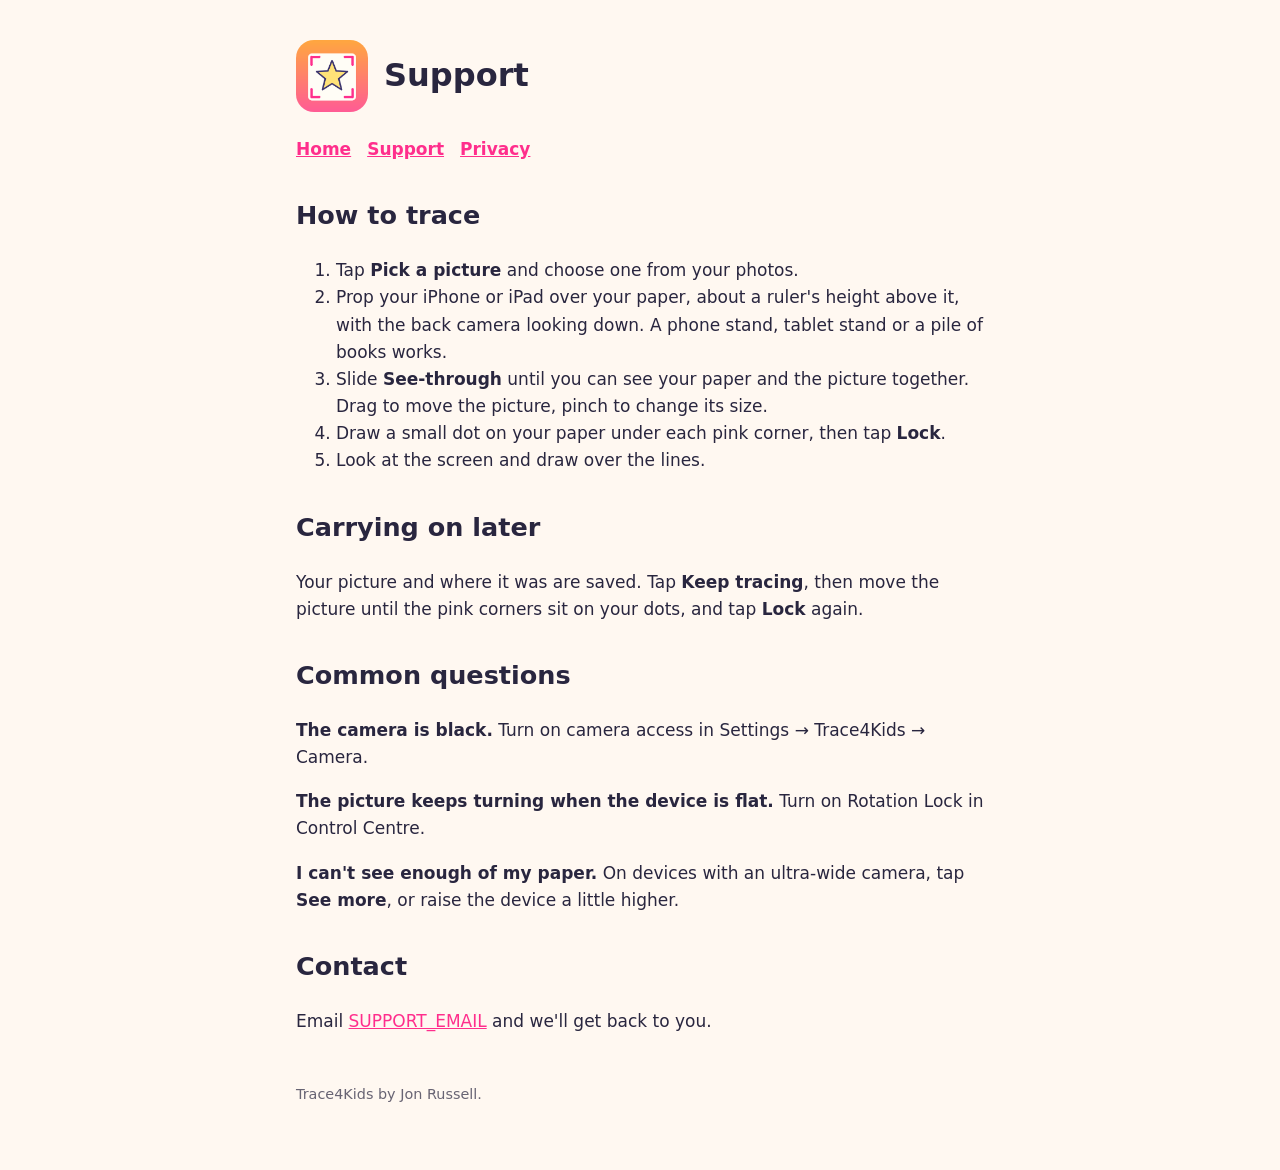
==== docs/support.html @ f656c4da "Add home and tracing screens, tests, icon, workflows and App Store pages Co-Authored-By: Claude Opus" ====
<!doctype html>
<html lang="en-GB">
<head>
<meta charset="utf-8">
<meta name="viewport" content="width=device-width, initial-scale=1">
<title>Support</title>
<link rel="stylesheet" href="style.css">
</head>
<body>
<main>
<header><img src="icon.png" alt=""><h1>Support</h1></header>
<nav><a href="index.html">Home</a><a href="support.html">Support</a><a href="privacy.html">Privacy</a></nav>
<h2>How to trace</h2>
<ol>
<li>Tap <strong>Pick a picture</strong> and choose one from your photos.</li>
<li>Prop your iPhone or iPad over your paper, about a ruler's height above it, with the back camera looking down. A phone stand, tablet stand or a pile of books works.</li>
<li>Slide <strong>See-through</strong> until you can see your paper and the picture together. Drag to move the picture, pinch to change its size.</li>
<li>Draw a small dot on your paper under each pink corner, then tap <strong>Lock</strong>.</li>
<li>Look at the screen and draw over the lines.</li>
</ol>
<h2>Carrying on later</h2>
<p>Your picture and where it was are saved. Tap <strong>Keep tracing</strong>, then move the picture until the pink corners sit on your dots, and tap <strong>Lock</strong> again.</p>
<h2>Common questions</h2>
<p><strong>The camera is black.</strong> Turn on camera access in Settings → Trace4Kids → Camera.</p>
<p><strong>The picture keeps turning when the device is flat.</strong> Turn on Rotation Lock in Control Centre.</p>
<p><strong>I can't see enough of my paper.</strong> On devices with an ultra-wide camera, tap <strong>See more</strong>, or raise the device a little higher.</p>
<h2>Contact</h2>
<p>Email <a href="mailto:SUPPORT_EMAIL">SUPPORT_EMAIL</a> and we'll get back to you.</p>
<footer>Trace4Kids by Jon Russell.</footer>
</main>
</body>
</html>
---- docs/style.css ----
:root { --ink: #29263f; --accent: #ff7a00; --pink: #ff2e8c; --bg: #fff8f1; }
* { box-sizing: border-box; }
body { margin: 0; font: 17px/1.6 ui-rounded, "SF Pro Rounded", system-ui, -apple-system, "Segoe UI", sans-serif; color: var(--ink); background: var(--bg); }
main { max-width: 720px; margin: 0 auto; padding: 40px 16px 64px; }
header { display: flex; align-items: center; gap: 16px; margin-bottom: 24px; }
header img { width: 72px; height: 72px; border-radius: 18px; }
h1 { margin: 0; font-size: 2rem; }
h2 { margin-top: 2rem; }
a { color: var(--pink); }
nav a { margin-right: 16px; font-weight: 600; }
.card { background: #fff; border-radius: 20px; padding: 20px; box-shadow: 0 4px 20px rgba(0,0,0,.06); }
footer { margin-top: 48px; font-size: .9rem; opacity: .7; }
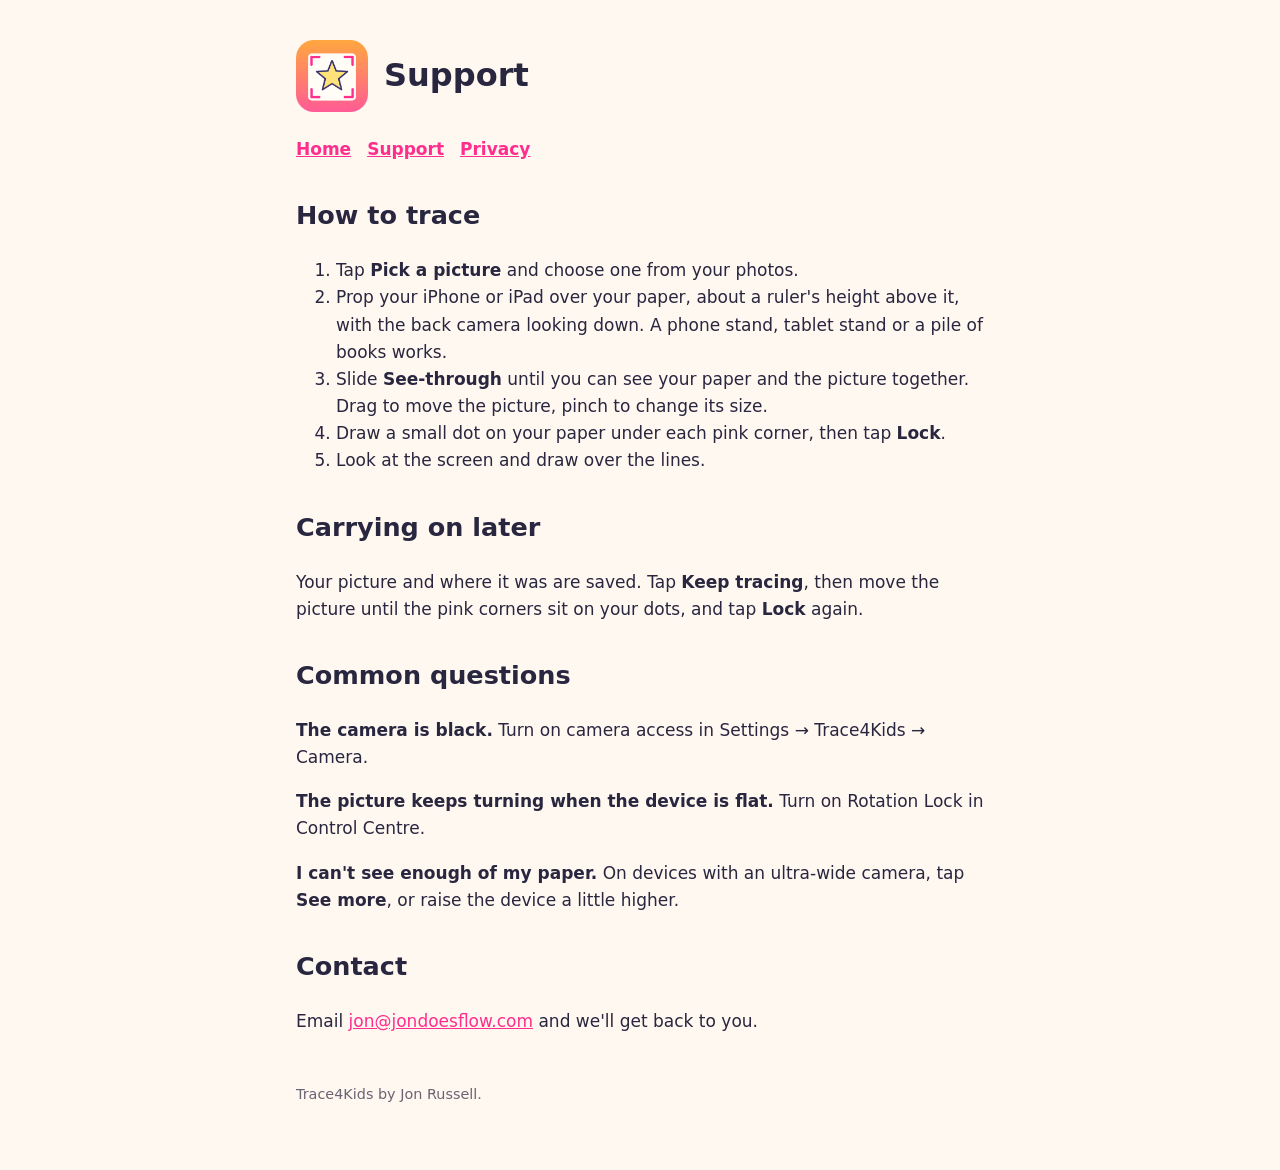
==== commit 6aa56633: "Use jon@jondoesflow.com on the support and privacy pages [skip ci] Co-Authored-By: Claude Opus 5.5 <" ====
--- a/docs/support.html
+++ b/docs/support.html
@@ -25,7 +25,7 @@
 <p><strong>The picture keeps turning when the device is flat.</strong> Turn on Rotation Lock in Control Centre.</p>
 <p><strong>I can't see enough of my paper.</strong> On devices with an ultra-wide camera, tap <strong>See more</strong>, or raise the device a little higher.</p>
 <h2>Contact</h2>
-<p>Email <a href="mailto:SUPPORT_EMAIL">SUPPORT_EMAIL</a> and we'll get back to you.</p>
+<p>Email <a href="mailto:jon@jondoesflow.com">jon@jondoesflow.com</a> and we'll get back to you.</p>
 <footer>Trace4Kids by Jon Russell.</footer>
 </main>
 </body>
